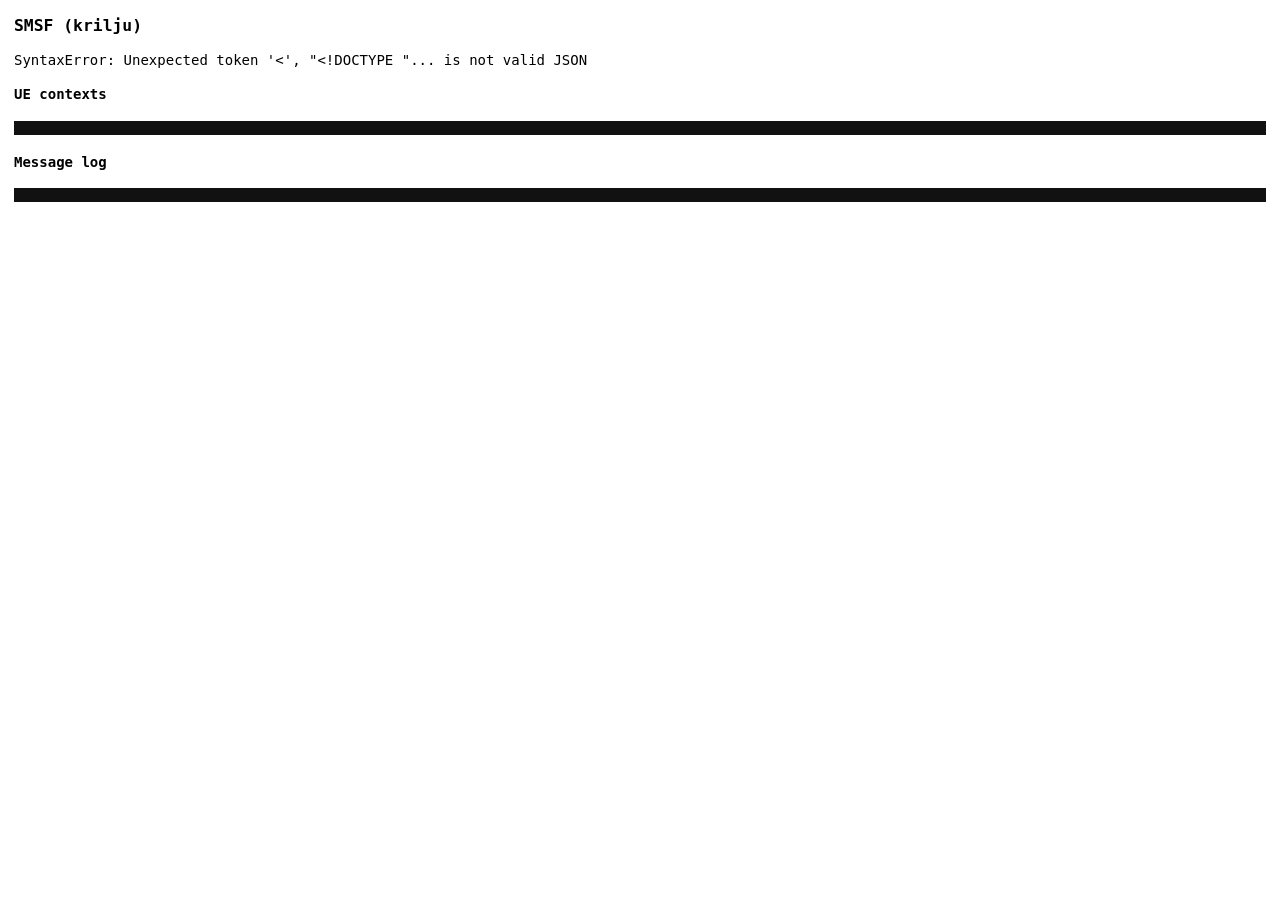
==== board/public/colony/krilju/index.html @ 8ff7b167 "krilju: SMSF draft: Nsmsf_SMService, SMSC MT interface, NRF/UDM/AMF clients, contract v0" ====
<!doctype html>
<meta charset="utf-8">
<title>krilju SMSF</title>
<style>body{font:14px monospace;margin:1em}pre{background:#111;color:#cfc;padding:.5em;max-height:60vh;overflow:auto}</style>
<h3>SMSF (krilju)</h3>
<div id="st"></div>
<h4>UE contexts</h4><pre id="ctx"></pre>
<h4>Message log</h4><pre id="log"></pre>
<script>
async function load() {
  const get = async p => (await fetch('/t/krilju/' + p)).json();
  try {
    document.getElementById('st').textContent = JSON.stringify(await get('status'));
    document.getElementById('ctx').textContent = JSON.stringify(await get('contexts'), null, 1);
    const l = await get('log');
    document.getElementById('log').textContent = l.map(e => `${e.ts} ${e.dir} ${e.peer} ${e.what}`).join('\n');
  } catch (e) { document.getElementById('st').textContent = String(e); }
}
load(); setInterval(load, 3000);
</script>
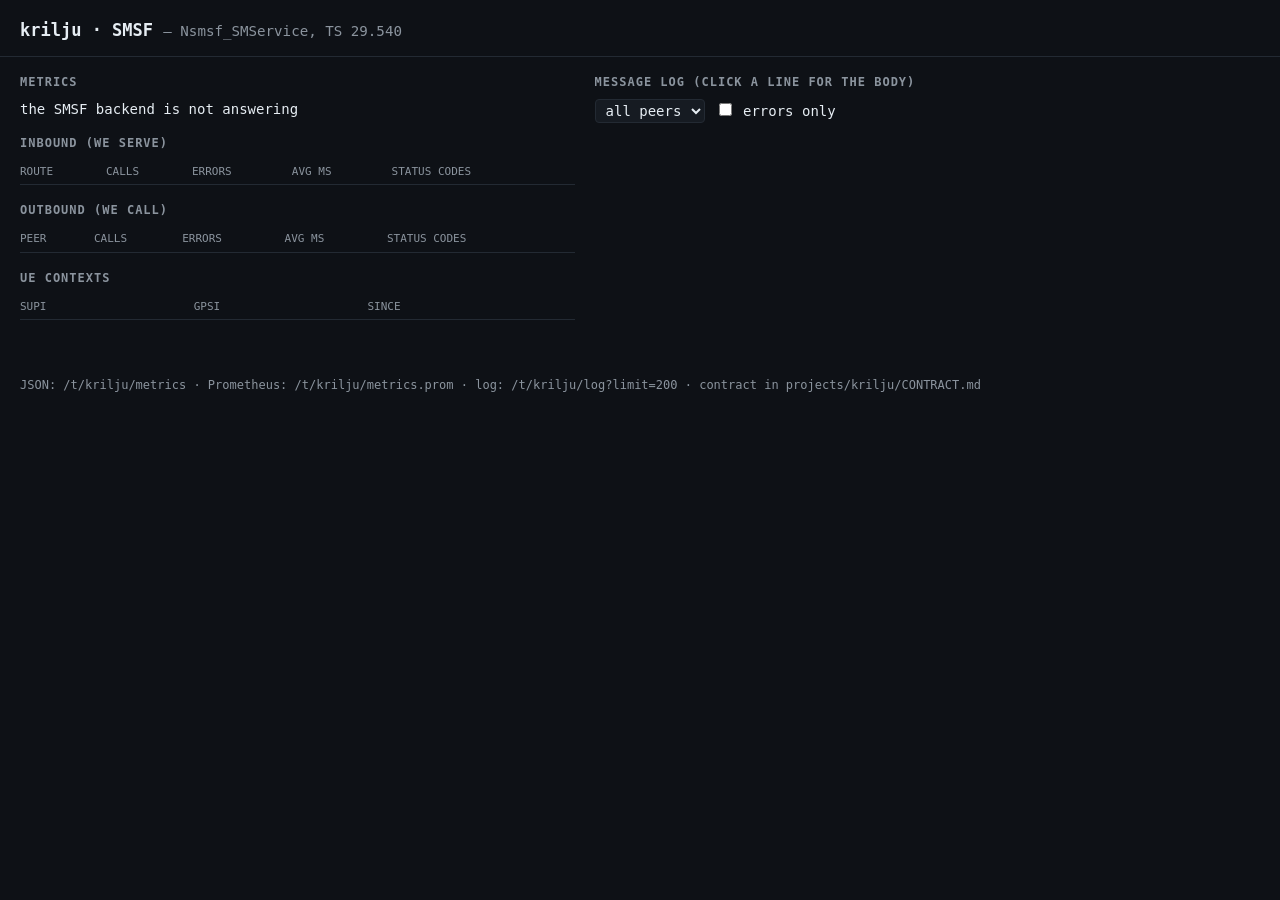
==== commit a7caa6c9: "krilju: SMSF tile: metrics, per-route and per-peer stats, filterable message log, Prometheus endpoin" ====
--- a/board/public/colony/krilju/index.html
+++ b/board/public/colony/krilju/index.html
@@ -1,20 +1,116 @@
 <!doctype html>
+<html lang="en">
+<head>
 <meta charset="utf-8">
-<title>krilju SMSF</title>
-<style>body{font:14px monospace;margin:1em}pre{background:#111;color:#cfc;padding:.5em;max-height:60vh;overflow:auto}</style>
-<h3>SMSF (krilju)</h3>
-<div id="st"></div>
-<h4>UE contexts</h4><pre id="ctx"></pre>
-<h4>Message log</h4><pre id="log"></pre>
+<meta name="viewport" content="width=device-width, initial-scale=1">
+<title>krilju — SMSF</title>
+<style>
+  :root { --bg:#0e1116; --fg:#e6edf3; --dim:#8b949e; --line:#232a33; --ok:#3fb950; --warn:#d29922; --bad:#f85149; --acc:#58a6ff; }
+  * { box-sizing: border-box; }
+  body { margin:0; background:var(--bg); color:var(--fg); font:14px/1.5 ui-monospace,SFMono-Regular,Menlo,Consolas,monospace; }
+  header { padding:18px 20px 12px; border-bottom:1px solid var(--line); }
+  h1 { margin:0; font-size:17px; } h1 small { color:var(--dim); font-weight:normal; }
+  main { padding:16px 20px 40px; display:grid; gap:20px; grid-template-columns:minmax(320px,1fr) minmax(320px,1.2fr); }
+  @media (max-width:860px) { main { grid-template-columns:1fr; } }
+  section h2 { font-size:12px; text-transform:uppercase; letter-spacing:1px; color:var(--dim); margin:0 0 8px; }
+  .cards { display:flex; flex-wrap:wrap; gap:12px; margin-bottom:14px; }
+  .cards div { background:#161b22; border:1px solid var(--line); border-radius:6px; padding:6px 10px; }
+  .cards b { color:var(--acc); font-size:16px; display:block; }
+  .cards span { color:var(--dim); font-size:11px; text-transform:uppercase; }
+  table { width:100%; border-collapse:collapse; margin-bottom:16px; }
+  th { text-align:left; font-size:11px; text-transform:uppercase; color:var(--dim); font-weight:normal; padding:4px 8px 4px 0; border-bottom:1px solid var(--line); }
+  td { padding:5px 8px 5px 0; border-bottom:1px solid var(--line); vertical-align:top; word-break:break-all; }
+  .ok { color:var(--ok); } .bad { color:var(--bad); } .warn { color:var(--warn); } .d { color:var(--dim); } .in { color:var(--ok); } .out { color:var(--acc); }
+  .bar { display:flex; gap:10px; align-items:center; margin-bottom:8px; }
+  select, input { background:#161b22; color:var(--fg); border:1px solid var(--line); border-radius:4px; padding:2px 6px; font:inherit; }
+  ol.log { list-style:none; margin:0; padding:0; max-height:62vh; overflow:auto; }
+  ol.log li { padding:3px 0; border-bottom:1px solid var(--line); cursor:pointer; }
+  pre { margin:4px 0 6px; padding:6px; background:#161b22; color:var(--dim); white-space:pre-wrap; word-break:break-all; }
+  footer { color:var(--dim); padding:0 20px 24px; font-size:12px; }
+</style>
+</head>
+<body>
+<header><h1>krilju &middot; SMSF <small>— Nsmsf_SMService, TS 29.540</small></h1></header>
+<main>
+  <section>
+    <h2>Metrics</h2>
+    <div class="cards" id="cards"></div>
+    <h2>Inbound (we serve)</h2>
+    <table><thead><tr><th>route</th><th>calls</th><th>errors</th><th>avg ms</th><th>status codes</th></tr></thead><tbody id="inb"></tbody></table>
+    <h2>Outbound (we call)</h2>
+    <table><thead><tr><th>peer</th><th>calls</th><th>errors</th><th>avg ms</th><th>status codes</th></tr></thead><tbody id="outb"></tbody></table>
+    <h2>UE contexts</h2>
+    <table><thead><tr><th>supi</th><th>gpsi</th><th>since</th></tr></thead><tbody id="ctx"></tbody></table>
+  </section>
+  <section>
+    <h2>Message log <span class="d">(click a line for the body)</span></h2>
+    <div class="bar">
+      <select id="peer"><option value="">all peers</option></select>
+      <label><input type="checkbox" id="errs"> errors only</label>
+    </div>
+    <ol class="log" id="log"></ol>
+  </section>
+</main>
+<footer>
+  JSON: <code>/t/krilju/metrics</code> &middot; Prometheus: <code>/t/krilju/metrics.prom</code> &middot; log: <code>/t/krilju/log?limit=200</code> &middot; contract in <code>projects/krilju/CONTRACT.md</code>
+</footer>
 <script>
-async function load() {
-  const get = async p => (await fetch('/t/krilju/' + p)).json();
-  try {
-    document.getElementById('st').textContent = JSON.stringify(await get('status'));
-    document.getElementById('ctx').textContent = JSON.stringify(await get('contexts'), null, 1);
-    const l = await get('log');
-    document.getElementById('log').textContent = l.map(e => `${e.ts} ${e.dir} ${e.peer} ${e.what}`).join('\n');
-  } catch (e) { document.getElementById('st').textContent = String(e); }
+// Log bodies come from other teams: textContent only, never innerHTML.
+const el = (tag, cls, text) => { const n = document.createElement(tag); if (cls) n.className = cls; if (text !== undefined) n.textContent = text; return n; };
+const hhmmss = ts => { const d = new Date(ts); return isNaN(d) ? String(ts) : d.toTimeString().slice(0, 8); };
+const open = new Set();
+const get = p => fetch('/t/krilju/' + p).then(r => r.json());
+const isErr = e => /^(ERROR|[45]\d\d)/.test(e.what);
+
+function rows(tbody, obj) {
+  tbody.replaceChildren();
+  const keys = Object.keys(obj || {});
+  if (!keys.length) { const tr = el('tr'); tr.append(el('td', 'd', 'nothing yet')); tbody.append(tr); return; }
+  for (const k of keys) {
+    const v = obj[k], tr = el('tr');
+    tr.append(el('td', null, k), el('td', null, String(v.count)), el('td', v.errors ? 'bad' : 'ok', String(v.errors)),
+      el('td', null, String(v.avgMs)), el('td', 'd', Object.entries(v.byStatus).map(([s, n]) => s + 'x' + n).join(' ')));
+    tbody.append(tr);
+  }
 }
-load(); setInterval(load, 3000);
+
+async function tick() {
+  let m, l, c;
+  try { [m, l, c] = await Promise.all([get('metrics'), get('log?limit=200'), get('contexts')]); }
+  catch (e) { document.getElementById('cards').textContent = 'the SMSF backend is not answering'; return; }
+
+  const cards = document.getElementById('cards');
+  cards.replaceChildren();
+  const up = m.uptimeSeconds, upTxt = up >= 3600 ? Math.floor(up / 3600) + 'h' : up >= 60 ? Math.floor(up / 60) + 'm' : up + 's';
+  for (const [label, val, cls] of [['NRF', m.registeredInNrf ? 'registered' : 'not registered', m.registeredInNrf ? 'ok' : 'bad'],
+      ['UE contexts', m.ueContexts], ['pending MT', m.pendingMt], ['uptime', upTxt]]) {
+    const d = el('div'); d.append(el('b', cls, String(val)), el('span', null, label)); cards.append(d);
+  }
+  rows(document.getElementById('inb'), m.inbound);
+  rows(document.getElementById('outb'), m.outbound);
+
+  const cb = document.getElementById('ctx');
+  cb.replaceChildren();
+  for (const u of c) { const tr = el('tr'); tr.append(el('td', null, u.supi), el('td', 'd', u.gpsi || '—'), el('td', 'd', hhmmss(u.since))); cb.append(tr); }
+  if (!c.length) { const tr = el('tr'); tr.append(el('td', 'd', 'no UE has activated SMS')); cb.append(tr); }
+
+  const sel = document.getElementById('peer'), peers = [...new Set(l.map(e => e.peer))];
+  for (const p of peers) if (![...sel.options].some(o => o.value === p)) { const o = el('option', null, p); o.value = p; sel.append(o); }
+  const log = document.getElementById('log'), keep = log.scrollTop, atEnd = log.scrollTop + log.clientHeight >= log.scrollHeight - 20;
+  log.replaceChildren();
+  for (const e of l) {
+    if (sel.value && e.peer !== sel.value) continue;
+    if (document.getElementById('errs').checked && !isErr(e)) continue;
+    const li = el('li');
+    li.append(el('span', 'd', hhmmss(e.ts) + ' '), el('span', isErr(e) ? 'bad' : e.dir, (e.dir === 'in' ? '<-- ' : '--> ') + e.peer + ' ' + e.what));
+    if (open.has(e.id) && e.data !== undefined) li.append(el('pre', null, typeof e.data === 'string' ? e.data : JSON.stringify(e.data, null, 1)));
+    li.onclick = () => { open.has(e.id) ? open.delete(e.id) : open.add(e.id); tick(); };
+    log.append(li);
+  }
+  log.scrollTop = atEnd ? log.scrollHeight : keep;
+}
+tick();
+setInterval(tick, 4000);
 </script>
+</body>
+</html>
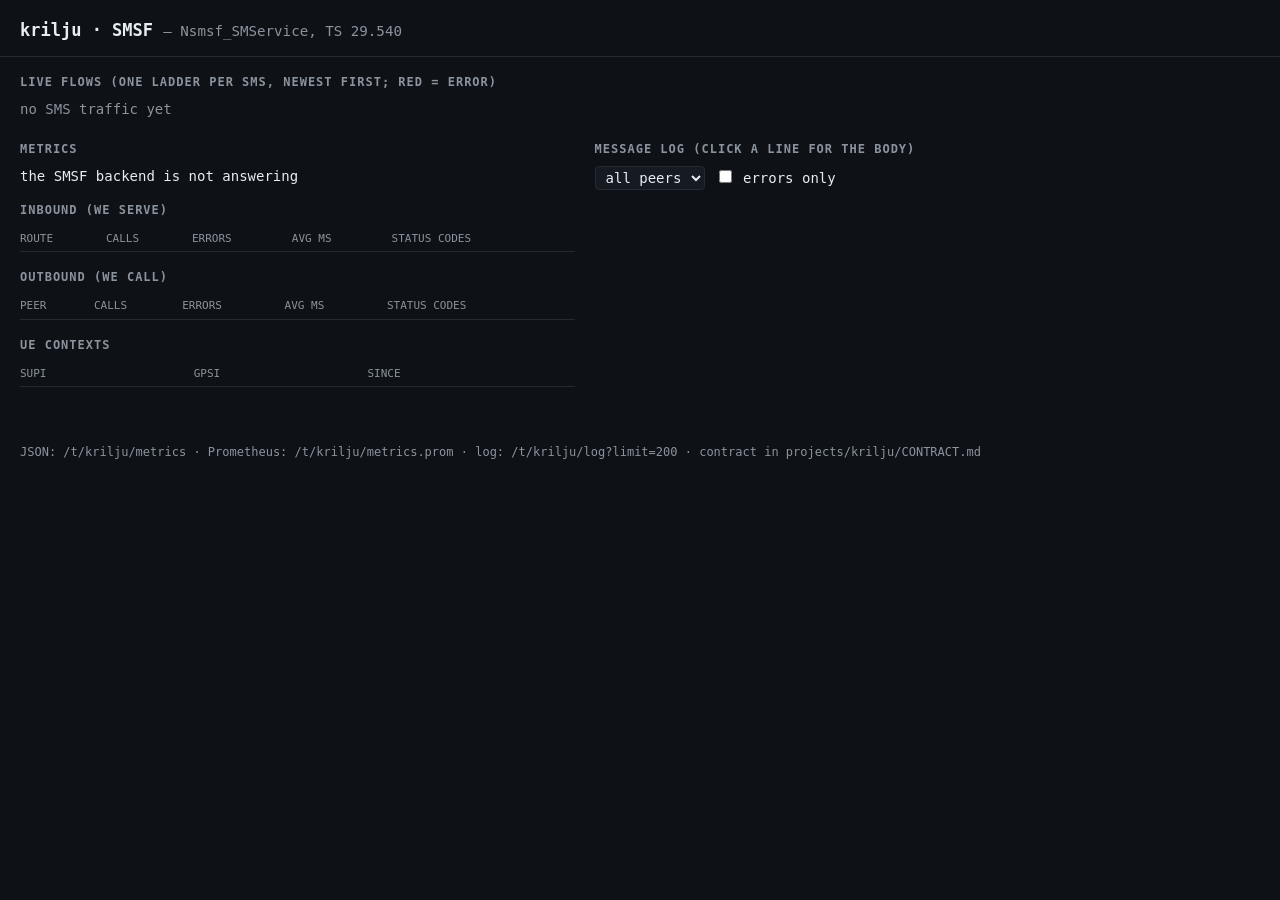
==== commit d2afac2a: "krilju: Live flow ladder per SMS on the SMSF tile" ====
--- a/board/public/colony/krilju/index.html
+++ b/board/public/colony/krilju/index.html
@@ -26,12 +26,19 @@
   ol.log { list-style:none; margin:0; padding:0; max-height:62vh; overflow:auto; }
   ol.log li { padding:3px 0; border-bottom:1px solid var(--line); cursor:pointer; }
   pre { margin:4px 0 6px; padding:6px; background:#161b22; color:var(--dim); white-space:pre-wrap; word-break:break-all; }
+  .flow { border:1px solid var(--line); border-radius:6px; margin-bottom:10px; padding:4px 8px; background:#161b22; }
+  .flow h3 { margin:2px 0; font-size:12px; font-weight:normal; } .flow svg { width:100%; display:block; }
+  .flow text { fill:var(--fg); font:10px ui-monospace,Menlo,monospace; }
   footer { color:var(--dim); padding:0 20px 24px; font-size:12px; }
 </style>
 </head>
 <body>
 <header><h1>krilju &middot; SMSF <small>— Nsmsf_SMService, TS 29.540</small></h1></header>
 <main>
+  <section style="grid-column:1/-1">
+    <h2>Live flows <span class="d">(one ladder per SMS, newest first; red = error)</span></h2>
+    <div id="flows"><span class="d">no SMS traffic yet</span></div>
+  </section>
   <section>
     <h2>Metrics</h2>
     <div class="cards" id="cards"></div>
@@ -74,6 +81,35 @@
   }
 }
 
+// Ladder per SMS (grouped by smsRecordId). Lanes are the NFs the SMSF talks to; arrows come from the log.
+const LANES = ['amf', 'smsf', 'udm', 'nrf', 'smsc'], NS = 'http://www.w3.org/2000/svg';
+const svg = (tag, attrs, text) => { const n = document.createElementNS(NS, tag); for (const k in attrs) n.setAttribute(k, attrs[k]); if (text !== undefined) n.textContent = text; return n; };
+function ladder(steps) {
+  const W = 640, H = 34 + steps.length * 22, x = l => 60 + LANES.indexOf(l) * ((W - 120) / (LANES.length - 1));
+  const s = svg('svg', { viewBox: `0 0 ${W} ${H}` });
+  LANES.forEach(l => { s.append(svg('text', { x: x(l), y: 12, 'text-anchor': 'middle' }, l.toUpperCase()), svg('line', { x1: x(l), x2: x(l), y1: 18, y2: H, stroke: '#232a33' })); });
+  steps.forEach((e, i) => {
+    const y = 34 + i * 22, from = e.dir === 'in' ? e.peer : 'smsf', to = e.dir === 'in' ? 'smsf' : e.peer;
+    if (!LANES.includes(from) || !LANES.includes(to)) return;
+    const col = isErr(e) ? '#f85149' : e.dir === 'in' ? '#3fb950' : '#58a6ff', x1 = x(from), x2 = x(to);
+    s.append(svg('line', { x1, x2, y1: y, y2: y, stroke: col, 'stroke-width': 1.5 }),
+      svg('path', { d: `M${x2},${y} l${x2 > x1 ? -6 : 6},-3 v6 z`, fill: col }),
+      svg('text', { x: (x1 + x2) / 2, y: y - 4, 'text-anchor': 'middle' }, e.what.replace(/https?:\/\/[^/]+/, '').slice(0, 48)));
+  });
+  return s;
+}
+function flows(l) {
+  const box = document.getElementById('flows'), by = new Map();
+  for (const e of l) if (e.flow) { if (!by.has(e.flow)) by.set(e.flow, []); by.get(e.flow).push(e); }
+  box.replaceChildren();
+  if (!by.size) { box.append(el('span', 'd', 'no SMS traffic yet')); return; }
+  for (const [id, steps] of [...by].reverse().slice(0, 6)) {
+    const d = el('div', 'flow'), failed = steps.some(isErr);
+    d.append(el('h3', failed ? 'bad' : 'ok', `${steps[0].kind || '?'} ${id} · ${hhmmss(steps[0].ts)} · ${failed ? 'error' : 'ok'}`), ladder(steps));
+    box.append(d);
+  }
+}
+
 async function tick() {
   let m, l, c;
   try { [m, l, c] = await Promise.all([get('metrics'), get('log?limit=200'), get('contexts')]); }
@@ -86,6 +122,7 @@
       ['UE contexts', m.ueContexts], ['pending MT', m.pendingMt], ['uptime', upTxt]]) {
     const d = el('div'); d.append(el('b', cls, String(val)), el('span', null, label)); cards.append(d);
   }
+  flows(l);
   rows(document.getElementById('inb'), m.inbound);
   rows(document.getElementById('outb'), m.outbound);
 
